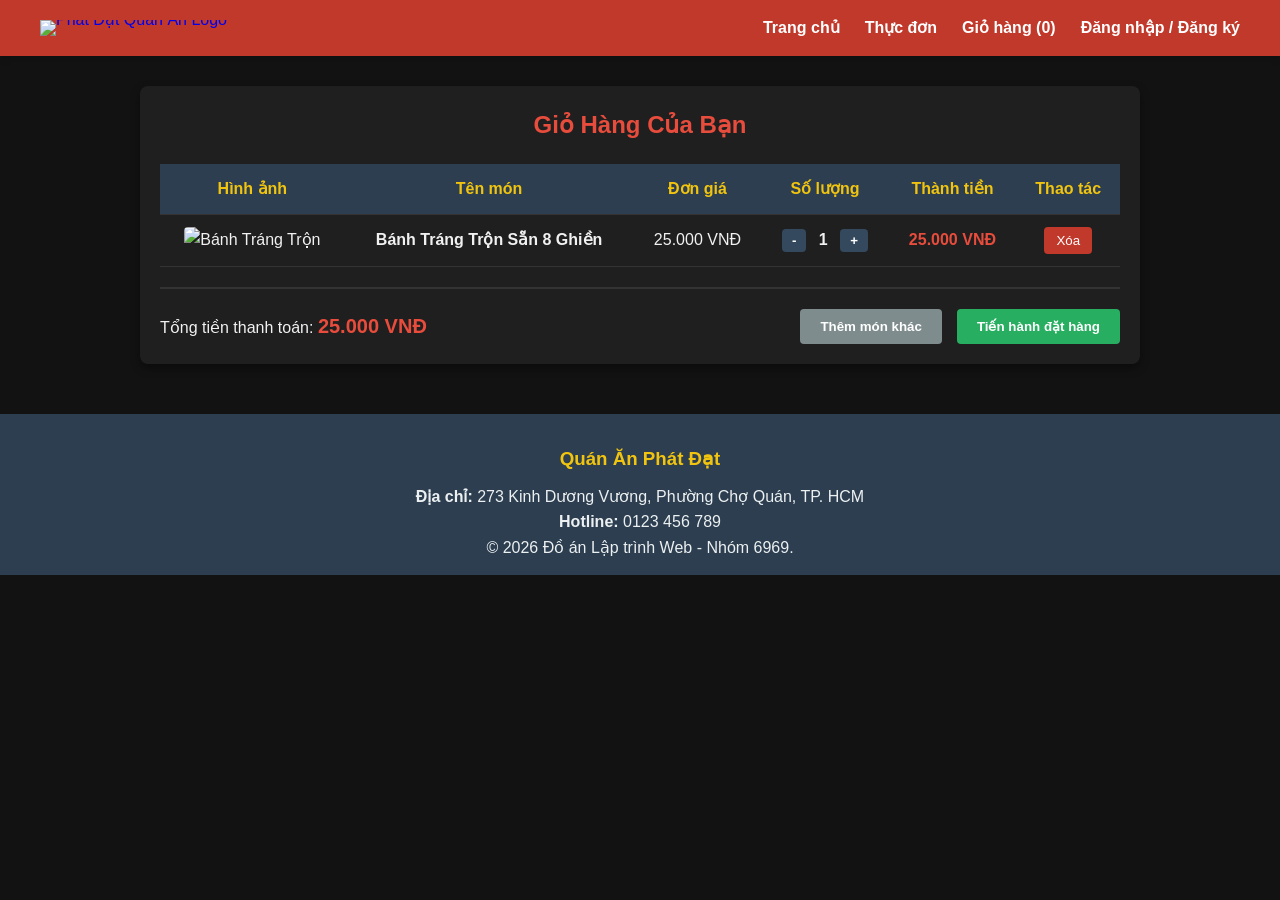
==== Bán hàng/cart.html @ 2e464cb9 "Create cart.html" ====
<!DOCTYPE html>
<html lang="vi">
<head>
    <meta charset="UTF-8">
    <meta name="viewport" content="width=device-width, initial-scale=1.0">
    <title>Phát Đạt - Giỏ Hàng Của Bạn</title>
    <link rel="stylesheet" href="style.css">
    <style>
        .logo { display: flex; align-items: center; }
        .logo-link { display: inline-block; line-height: 0; text-decoration: none; }
        .logo-img { height: 48px; width: auto; object-fit: contain; transition: transform 0.2s ease; }
        .logo-img:hover { transform: scale(1.03); }

        .cart-container {
            max-width: 1000px;
            margin: 30px auto;
            padding: 20px;
            background-color: #1f1f1f;
            border-radius: 8px;
            box-shadow: 0 4px 10px rgba(0,0,0,0.4);
        }

        .cart-table {
            width: 100%;
            border-collapse: collapse;
            margin-bottom: 20px;
        }

        .cart-table th, .cart-table td {
            padding: 12px;
            text-align: center;
            border-bottom: 1px solid #333;
        }

        .cart-table th {
            background-color: #2c3e50;
            color: #f1c40f;
        }

        .cart-item-img {
            width: 60px;
            height: 60px;
            object-fit: cover;
            border-radius: 4px;
        }

        .qty-btn-static {
            background-color: #34495e;
            color: white;
            border: none;
            padding: 4px 10px;
            border-radius: 4px;
            font-weight: bold;
            cursor: pointer;
        }

        .btn-delete-static {
            background-color: #c0392b;
            color: white;
            border: none;
            padding: 6px 12px;
            border-radius: 4px;
            cursor: pointer;
        }

        .cart-summary {
            display: flex;
            justify-content: space-between;
            align-items: center;
            margin-top: 20px;
            padding-top: 20px;
            border-top: 2px solid #333;
        }

        .total-price {
            font-size: 20px;
            color: #e74c3c;
            font-weight: bold;
        }

        .cart-actions {
            display: flex;
            gap: 15px;
        }

        .btn-checkout {
            background-color: #27ae60;
            color: white;
            padding: 10px 20px;
            border: none;
            border-radius: 4px;
            font-weight: bold;
            cursor: pointer;
        }

        .btn-continue {
            background-color: #7f8c8d;
            color: white;
            padding: 10px 20px;
            border-radius: 4px;
            font-weight: bold;
            border: none;
            cursor: pointer;
        }

        /* Khung thông báo Toast tĩnh */
        #toast-notification {
            position: fixed;
            bottom: 40px;
            left: 50%;
            transform: translateX(-50%);
            background-color: #1a252f;
            color: #fff;
            padding: 14px 28px;
            border-radius: 8px;
            box-shadow: 0 6px 16px rgba(0, 0, 0, 0.4);
            font-size: 15px;
            font-weight: 500;
            z-index: 9999;
            opacity: 0;
            visibility: hidden;
            transition: opacity 0.3s ease, visibility 0.3s ease, transform 0.3s ease;
        }

        #toast-notification.show {
            opacity: 1;
            visibility: visible;
            transform: translateX(-50%) translateY(0);
        }
    </style>
</head>
<body>
    <!-- HEADER -->
    <header>
        <div class="logo">
            <a href="index.html" class="logo-link">
                <img src="img/logo.png" alt="Phát Đạt Quán Ăn Logo" class="logo-img">
            </a>
        </div>
        <nav>
            <ul>
                <li><a href="index.html">Trang chủ</a></li>
                <li><a href="index.html#menu">Thực đơn</a></li>
                <li><a href="cart.html">Giỏ hàng (<span id="cart-count">0</span>)</a></li>
                <li id="auth-menu"><a href="login.html" id="login-btn">Đăng nhập / Đăng ký</a></li>
            </ul>
        </nav>
    </header>

    <!-- MAIN CONTENT -->
    <main class="cart-container">
        <h2 style="color: #e74c3c; margin-bottom: 20px; text-align: center;">Giỏ Hàng Của Bạn</h2>

        <div id="cart-content">
            <table class="cart-table">
                <thead>
                    <tr>
                        <th>Hình ảnh</th>
                        <th>Tên món</th>
                        <th>Đơn giá</th>
                        <th>Số lượng</th>
                        <th>Thành tiền</th>
                        <th>Thao tác</th>
                    </tr>
                </thead>
                <tbody>
                    <tr>
                        <td><img src="img/1.jpg" alt="Bánh Tráng Trộn" class="cart-item-img"></td>
                        <td style="font-weight: bold;">Bánh Tráng Trộn Sẵn 8 Ghiền</td>
                        <td>25.000 VNĐ</td>
                        <td>
                            <button class="qty-btn-static">-</button>
                            <span style="margin: 0 8px; font-weight: bold;">1</span>
                            <button class="qty-btn-static">+</button>
                        </td>
                        <td style="color: #e74c3c; font-weight: bold;">25.000 VNĐ</td>
                        <td><button class="btn-delete-static" id="btn-delete">Xóa</button></td>
                    </tr>
                </tbody>
            </table>

            <div class="cart-summary">
                <div>
                    <span>Tổng tiền thanh toán: </span>
                    <span class="total-price">25.000 VNĐ</span>
                </div>
                <div class="cart-actions">
                    <button id="btn-add-more" class="btn-continue">Thêm món khác</button>
                    <button id="btn-checkout" class="btn-checkout">Tiến hành đặt hàng</button>
                </div>
            </div>
        </div>
    </main>

    <!-- Hộp thông báo Toast tĩnh -->
    <div id="toast-notification">Thông báo</div>

    <!-- FOOTER -->
    <footer>
        <div class="footer-content">
            <h3>Quán Ăn Phát Đạt</h3>
            <p><strong>Địa chỉ:</strong> 273 Kinh Dương Vương, Phường Chợ Quán, TP. HCM</p>
            <p><strong>Hotline:</strong> 0123 456 789</p>
        </div>
        <div class="footer-bottom">
            <p>&copy; 2026 Đồ án Lập trình Web - Nhóm 6969.</p>
        </div>
    </footer>

    <!-- Script tĩnh đồng bộ Toast tại chỗ, không chuyển trang -->
    <script>
        document.addEventListener("DOMContentLoaded", function () {
            const btnCheckout = document.getElementById('btn-checkout');
            const btnAddMore = document.getElementById('btn-add-more');
            const btnDelete = document.getElementById('btn-delete');
            const toast = document.getElementById('toast-notification');

            function showToast(message) {
                if (!toast) return;
                toast.textContent = message;
                toast.classList.add('show');
                setTimeout(() => {
                    toast.classList.remove('show');
                }, 2000);
            }

            // Nút Tiến hành đặt hàng: hiện "Đã đặt hàng" tại chỗ
            if (btnCheckout) {
                btnCheckout.addEventListener('click', function (e) {
                    e.preventDefault();
                    showToast("Đã đặt hàng");
                });
            }

            // Nút Thêm món khác: hiện "Đã thêm món" tại chỗ, đứng yên không dịch chuyển
            if (btnAddMore) {
                btnAddMore.addEventListener('click', function (e) {
                    e.preventDefault();
                    showToast("Đã thêm món");
                });
            }

            // Nút Xóa sản phẩm: hiện "Đã xóa món hàng" tại chỗ
            if (btnDelete) {
                btnDelete.addEventListener('click', function (e) {
                    e.preventDefault();
                    showToast("Đã xóa món hàng");
                });
            }
        });
    </script>
</body>
</html>
---- Bán hàng/style.css ----
/* Thiết lập chung */
* {
    margin: 0;
    padding: 0;
    box-sizing: border-box;
}

body {
    background-color: #121212;
    font-family: 'Segoe UI', Tahoma, Geneva, Verdana, sans-serif;
    color: #f1f1f1;
    line-height: 1.6;
}

/* Header */
header {
    background-color: #C0392B;
    color: #fff;
    display: flex;
    justify-content: space-between;
    align-items: center;
    padding: 15px 40px;
    box-shadow: 0 4px 6px rgba(0,0,0,0.1);
    position: sticky;
    top: 0;
    z-index: 1000;
}

header h1 {
    font-size: 28px;
    letter-spacing: 1px;
    text-transform: uppercase;
}

nav ul {
    list-style: none;
    display: flex;
    gap: 25px;
}

nav a {
    color: #fff;
    text-decoration: none;
    font-weight: 600;
    transition: color 0.3s ease;
}

nav a:hover {
    color: #F1C40F;
}

/* Banner */
.banner {
    text-align: center;
    padding: 60px 20px;
    background-color: #E74C3C;
    color: white;
    margin-bottom: 30px;
}

/* Tìm kiếm & Lọc */
.search-filter-section {
    max-width: 1000px;
    margin: 0 auto 30px auto;
    display: flex;
    flex-wrap: wrap;
    gap: 10px;
    justify-content: center;
    background-color: #1f1f1f;
    padding: 20px;
    border-radius: 8px;
    box-shadow: 0 2px 8px rgba(0,0,0,0.35);
}

.search-filter-section input, 
.search-filter-section select {
    padding: 10px;
    border: 1px solid #444;
    background-color: #2b2b2b;
    color: #f1f1f1;
    border-radius: 4px;
    outline: none;
}

.search-filter-section button {
    padding: 10px 20px;
    background-color: #27AE60;
    color: white;
    border: none;
    border-radius: 4px;
    cursor: pointer;
    font-weight: bold;
}

.search-filter-section button:hover {
    background-color: #219150;
}

/* Danh sách sản phẩm (Lưới kề nhau) */
.menu-section {
    max-width: 1200px;
    margin: 0 auto;
    padding: 0 20px;
}

.section-title {
    text-align: center;
    font-size: 24px;
    margin-bottom: 25px;
    color: #C0392B;
}

input::placeholder {
    color: #aaa;
}

.product-grid {
    display: grid;
    grid-template-columns: repeat(auto-fill, minmax(200px, 1fr));
    gap: 15px;
}

/* Từng thẻ sản phẩm */
.product-card {
    background-color: #1e1e1e;
    border: 1px solid #2d2d2d;
    border-radius: 6px;
    overflow: hidden;
    display: flex;
    flex-direction: column;
    transition: transform 0.2s, border-color 0.2s;
}

.product-card:hover {
    transform: translateY(-4px);
    border-color: #E74C3C;
}

.product-img {
    width: 100%;
    height: 140px;
    object-fit: cover;
    background-color: #2a2a2a;
}

.product-info {
    padding: 10px;
    display: flex;
    flex-direction: column;
    gap: 6px;
    flex-grow: 1;
    justify-content: space-between;
}

.product-name {
    font-size: 13.5px;
    color: #ffffff;
    font-weight: bold;
    line-height: 1.3;
    display: -webkit-box;
    -webkit-line-clamp: 2;
    -webkit-box-orient: vertical;
    overflow: hidden;
}

.product-price {
    font-size: 13.5px;
    color: #E74C3C;
    font-weight: bold;
}

.btn-add-cart {
    background-color: #27AE60;
    color: #ffffff;
    border: none;
    padding: 6px 10px;
    border-radius: 4px;
    font-size: 12px;
    font-weight: bold;
    cursor: pointer;
    transition: background-color 0.2s;
    width: 100%;
}

.btn-add-cart:hover {
    background-color: #219150;
}

/* Footer */
footer {
    background-color: #2C3E50;
    color: #ECF0F1;
    text-align: center;
    padding: 30px 20px 15px 20px;
    margin-top: 50px;
}

footer h3 {
    color: #F1C40F;
    margin-bottom: 10px;
}

/* Khung thông báo tĩnh (Toast Notification) khi bấm tìm kiếm */
#toast-notification {
    position: fixed;
    bottom: 40px;
    left: 50%;
    transform: translateX(-50%);
    background-color: #1a252f;
    color: #fff;
    padding: 14px 28px;
    border-radius: 8px;
    box-shadow: 0 6px 16px rgba(0, 0, 0, 0.4);
    font-size: 15px;
    font-weight: 500;
    z-index: 9999;
    opacity: 0;
    visibility: hidden;
    transition: opacity 0.3s ease, visibility 0.3s ease, transform 0.3s ease;
}

#toast-notification.show {
    opacity: 1;
    visibility: visible;
    transform: translateX(-50%) translateY(0);
}
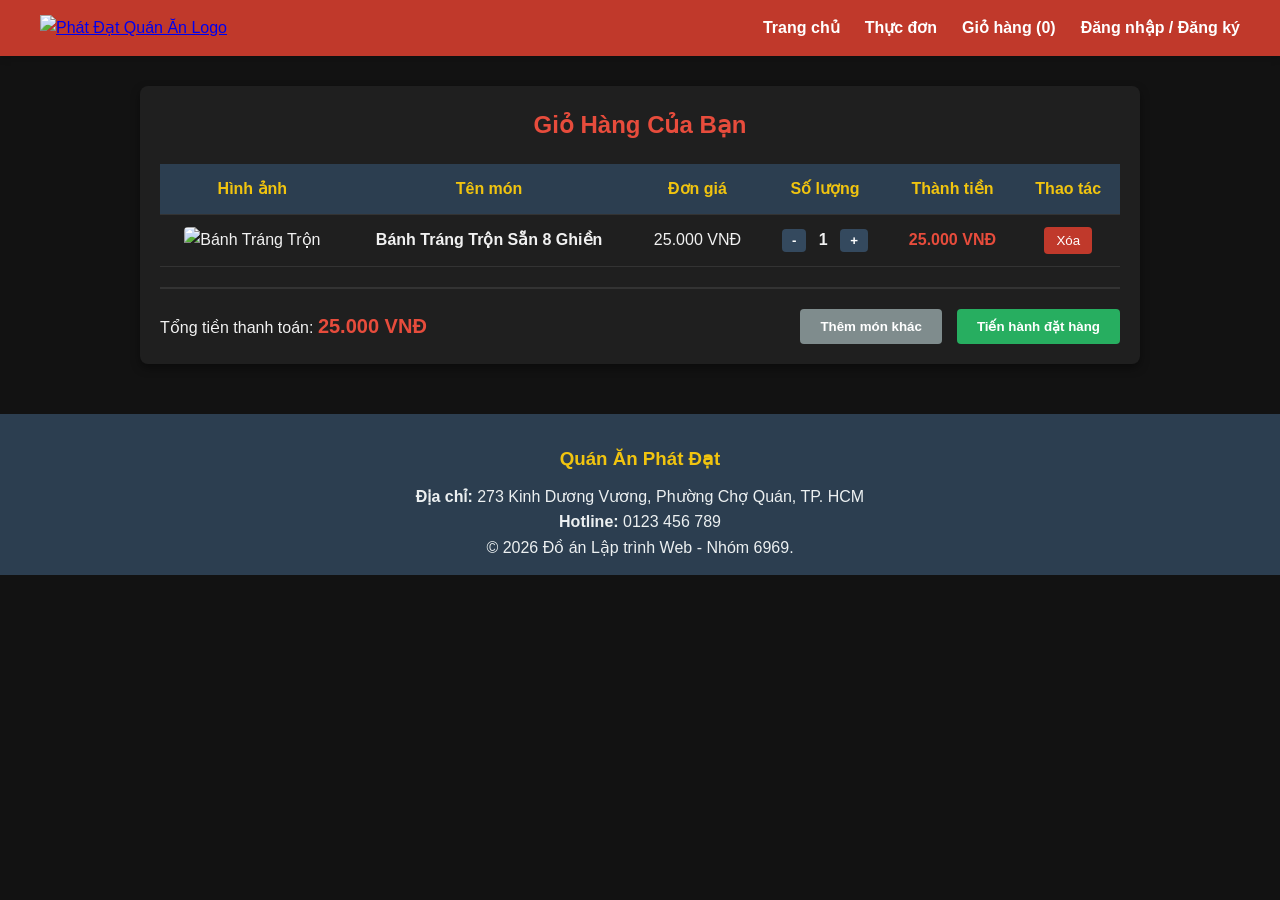
==== commit 85a0a4d4: "Update cart.html" ====
--- a/Bán hàng/cart.html
+++ b/Bán hàng/cart.html
@@ -6,11 +6,6 @@
     <title>Phát Đạt - Giỏ Hàng Của Bạn</title>
     <link rel="stylesheet" href="style.css">
     <style>
-        .logo { display: flex; align-items: center; }
-        .logo-link { display: inline-block; line-height: 0; text-decoration: none; }
-        .logo-img { height: 48px; width: auto; object-fit: contain; transition: transform 0.2s ease; }
-        .logo-img:hover { transform: scale(1.03); }
-
         .cart-container {
             max-width: 1000px;
             margin: 30px auto;
@@ -102,31 +97,6 @@
             border: none;
             cursor: pointer;
         }
-
-        /* Khung thông báo Toast tĩnh */
-        #toast-notification {
-            position: fixed;
-            bottom: 40px;
-            left: 50%;
-            transform: translateX(-50%);
-            background-color: #1a252f;
-            color: #fff;
-            padding: 14px 28px;
-            border-radius: 8px;
-            box-shadow: 0 6px 16px rgba(0, 0, 0, 0.4);
-            font-size: 15px;
-            font-weight: 500;
-            z-index: 9999;
-            opacity: 0;
-            visibility: hidden;
-            transition: opacity 0.3s ease, visibility 0.3s ease, transform 0.3s ease;
-        }
-
-        #toast-notification.show {
-            opacity: 1;
-            visibility: visible;
-            transform: translateX(-50%) translateY(0);
-        }
     </style>
 </head>
 <body>
@@ -192,10 +162,8 @@
         </div>
     </main>
 
-    <!-- Hộp thông báo Toast tĩnh -->
     <div id="toast-notification">Thông báo</div>
 
-    <!-- FOOTER -->
     <footer>
         <div class="footer-content">
             <h3>Quán Ăn Phát Đạt</h3>
@@ -207,47 +175,6 @@
         </div>
     </footer>
 
-    <!-- Script tĩnh đồng bộ Toast tại chỗ, không chuyển trang -->
-    <script>
-        document.addEventListener("DOMContentLoaded", function () {
-            const btnCheckout = document.getElementById('btn-checkout');
-            const btnAddMore = document.getElementById('btn-add-more');
-            const btnDelete = document.getElementById('btn-delete');
-            const toast = document.getElementById('toast-notification');
-
-            function showToast(message) {
-                if (!toast) return;
-                toast.textContent = message;
-                toast.classList.add('show');
-                setTimeout(() => {
-                    toast.classList.remove('show');
-                }, 2000);
-            }
-
-            // Nút Tiến hành đặt hàng: hiện "Đã đặt hàng" tại chỗ
-            if (btnCheckout) {
-                btnCheckout.addEventListener('click', function (e) {
-                    e.preventDefault();
-                    showToast("Đã đặt hàng");
-                });
-            }
-
-            // Nút Thêm món khác: hiện "Đã thêm món" tại chỗ, đứng yên không dịch chuyển
-            if (btnAddMore) {
-                btnAddMore.addEventListener('click', function (e) {
-                    e.preventDefault();
-                    showToast("Đã thêm món");
-                });
-            }
-
-            // Nút Xóa sản phẩm: hiện "Đã xóa món hàng" tại chỗ
-            if (btnDelete) {
-                btnDelete.addEventListener('click', function (e) {
-                    e.preventDefault();
-                    showToast("Đã xóa món hàng");
-                });
-            }
-        });
-    </script>
+    <script src="cart.js"></script>
 </body>
 </html>
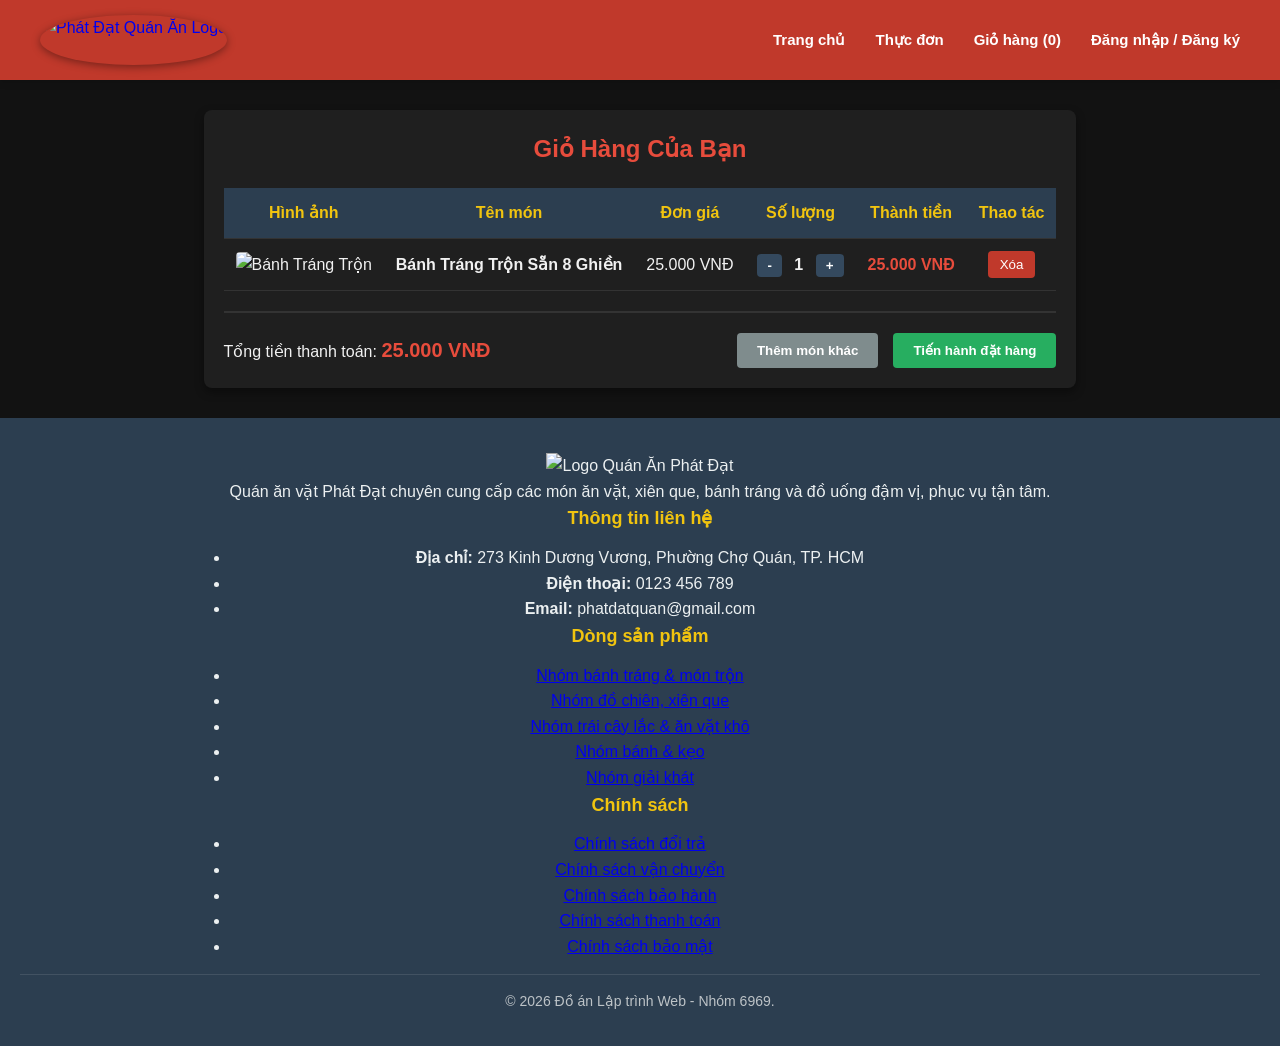
==== commit 86d573ea: "Update cart.html" ====
--- a/Bán hàng/cart.html
+++ b/Bán hàng/cart.html
@@ -162,14 +162,52 @@
         </div>
     </main>
 
+    <!-- Hộp thông báo Toast tĩnh -->
     <div id="toast-notification">Thông báo</div>
 
+    <!-- FOOTER 4 CỘT CHUẨN MẪU -->
     <footer>
-        <div class="footer-content">
-            <h3>Quán Ăn Phát Đạt</h3>
-            <p><strong>Địa chỉ:</strong> 273 Kinh Dương Vương, Phường Chợ Quán, TP. HCM</p>
-            <p><strong>Hotline:</strong> 0123 456 789</p>
-        </div>
+        <div class="footer-container">
+            <div class="footer-col">
+                <div class="footer-logo-area">
+                    <img src="img/logo.png" alt="Logo" class="footer-logo-img">
+                    <span class="footer-title">Quán Ăn Phát Đạt</span>
+                </div>
+                <p class="footer-desc">Quán ăn vặt Phát Đạt chuyên cung cấp các món ăn vặt, xiên que, bánh tráng và đồ uống đậm vị, phục vụ tận tâm.</p>
+            </div>
+
+            <div class="footer-col">
+                <h3>Thông tin liên hệ</h3>
+                <ul class="footer-links">
+                    <li><strong>Địa chỉ:</strong> 273 Kinh Dương Vương, Phường Chợ Quán, TP. HCM</li>
+                    <li><strong>Điện thoại:</strong> 0123 456 789</li>
+                    <li><strong>Email:</strong> phatdatquan@gmail.com</li>
+                </ul>
+            </div>
+
+            <div class="footer-col">
+                <h3>Dòng sản phẩm</h3>
+                <ul class="footer-links">
+                    <li><a href="index.html#menu">Nhóm bánh tráng & món trộn</a></li>
+                    <li><a href="index.html#menu">Nhóm đồ chiên, xiên que</a></li>
+                    <li><a href="index.html#menu">Nhóm trái cây lắc & ăn vặt khô</a></li>
+                    <li><a href="index.html#menu">Nhóm bánh & kẹo</a></li>
+                    <li><a href="index.html#menu">Nhóm giải khát</a></li>
+                </ul>
+            </div>
+
+            <div class="footer-col">
+                <h3>Chính sách</h3>
+                <ul class="footer-links">
+                    <li><a href="#" class="policy-link">Chính sách đổi trả</a></li>
+                    <li><a href="#" class="policy-link">Chính sách vận chuyển</a></li>
+                    <li><a href="#" class="policy-link">Chính sách bảo hành</a></li>
+                    <li><a href="#" class="policy-link">Chính sách thanh toán</a></li>
+                    <li><a href="#" class="policy-link">Chính sách bảo mật</a></li>
+                </ul>
+            </div>
+        </div>
+
         <div class="footer-bottom">
             <p>&copy; 2026 Đồ án Lập trình Web - Nhóm 6969.</p>
         </div>
--- a/Bán hàng/style.css
+++ b/Bán hàng/style.css
@@ -10,38 +10,74 @@
     font-family: 'Segoe UI', Tahoma, Geneva, Verdana, sans-serif;
     color: #f1f1f1;
     line-height: 1.6;
-}
-
-/* Header */
+    overflow-y: scroll;
+    display: flex;
+    flex-direction: column;
+    min-height: 100vh;
+}
+
+/* HEADER CHUẨN ĐỒNG BỘ 100% CHO MỌI TRANG */
 header {
     background-color: #C0392B;
     color: #fff;
     display: flex;
     justify-content: space-between;
     align-items: center;
-    padding: 15px 40px;
+    height: 80px;
+    padding: 0 40px;
     box-shadow: 0 4px 6px rgba(0,0,0,0.1);
     position: sticky;
     top: 0;
     z-index: 1000;
-}
-
-header h1 {
-    font-size: 28px;
-    letter-spacing: 1px;
-    text-transform: uppercase;
+    width: 100%;
+}
+
+.logo {
+    display: flex;
+    align-items: center;
+    height: 100%;
+}
+
+.logo-link {
+    display: flex;
+    align-items: center;
+    text-decoration: none;
+    height: 100%;
+}
+
+.logo-img {
+    height: 50px;
+    width: auto;
+    object-fit: contain;
+    border-radius: 50%;
+    box-shadow: 0 2px 8px rgba(0, 0, 0, 0.4);
+    transition: transform 0.2s ease;
+}
+
+.logo-img:hover {
+    transform: scale(1.05);
+}
+
+nav {
+    display: flex;
+    align-items: center;
+    height: 100%;
 }
 
 nav ul {
     list-style: none;
     display: flex;
-    gap: 25px;
+    gap: 30px;
+    align-items: center;
+    margin: 0;
+    padding: 0;
 }
 
 nav a {
     color: #fff;
     text-decoration: none;
     font-weight: 600;
+    font-size: 15px;
     transition: color 0.3s ease;
 }
 
@@ -96,11 +132,12 @@
     background-color: #219150;
 }
 
-/* Danh sách sản phẩm (Lưới kề nhau) */
 .menu-section {
+    flex: 1;
     max-width: 1200px;
+    width: 100%;
     margin: 0 auto;
-    padding: 0 20px;
+    padding: 20px;
 }
 
 .section-title {
@@ -120,7 +157,6 @@
     gap: 15px;
 }
 
-/* Từng thẻ sản phẩm */
 .product-card {
     background-color: #1e1e1e;
     border: 1px solid #2d2d2d;
@@ -186,21 +222,48 @@
     background-color: #219150;
 }
 
-/* Footer */
+/* Footer chuẩn */
 footer {
     background-color: #2C3E50;
     color: #ECF0F1;
     text-align: center;
-    padding: 30px 20px 15px 20px;
-    margin-top: 50px;
+    padding: 35px 20px 25px 20px;
+    margin-top: auto;
+    width: 100%;
+    display: flex;
+    flex-direction: column;
+    align-items: center;
+    justify-content: center;
+}
+
+.footer-content {
+    max-width: 800px;
+    margin: 0 auto;
+    text-align: center;
 }
 
 footer h3 {
     color: #F1C40F;
-    margin-bottom: 10px;
-}
-
-/* Khung thông báo tĩnh (Toast Notification) khi bấm tìm kiếm */
+    margin-bottom: 12px;
+    font-size: 18px;
+}
+
+.footer-content p, 
+.footer-bottom p {
+    margin-bottom: 8px;
+    font-size: 14px;
+    color: #BDC3C7;
+    text-align: center;
+}
+
+.footer-bottom {
+    margin-top: 15px;
+    border-top: 1px solid rgba(255, 255, 255, 0.1);
+    width: 100%;
+    padding-top: 15px;
+}
+
+/* Toast Notification */
 #toast-notification {
     position: fixed;
     bottom: 40px;
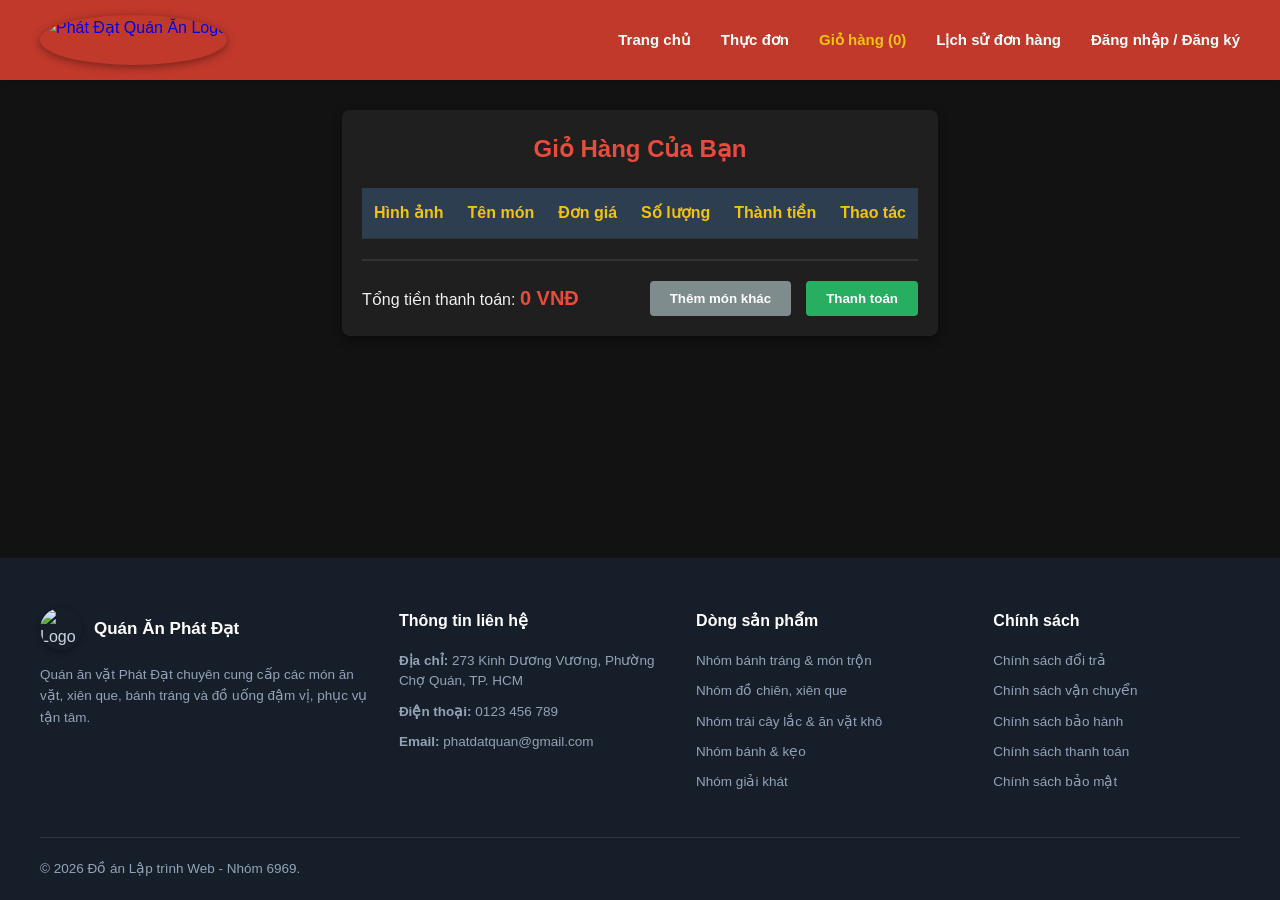
==== commit 99554476: "Update cart.html" ====
--- a/Bán hàng/cart.html
+++ b/Bán hàng/cart.html
@@ -110,8 +110,9 @@
         <nav>
             <ul>
                 <li><a href="index.html">Trang chủ</a></li>
-                <li><a href="index.html#menu">Thực đơn</a></li>
-                <li><a href="cart.html">Giỏ hàng (<span id="cart-count">0</span>)</a></li>
+                <li><a href="menu.html">Thực đơn</a></li>
+                <li><a href="cart.html" style="color: #F1C40F; font-weight: bold;">Giỏ hàng (<span id="cart-count">3</span>)</a></li>
+                <li><a href="orders.html">Lịch sử đơn hàng</a></li>
                 <li id="auth-menu"><a href="login.html" id="login-btn">Đăng nhập / Đăng ký</a></li>
             </ul>
         </nav>
@@ -134,29 +135,18 @@
                     </tr>
                 </thead>
                 <tbody>
-                    <tr>
-                        <td><img src="img/1.jpg" alt="Bánh Tráng Trộn" class="cart-item-img"></td>
-                        <td style="font-weight: bold;">Bánh Tráng Trộn Sẵn 8 Ghiền</td>
-                        <td>25.000 VNĐ</td>
-                        <td>
-                            <button class="qty-btn-static">-</button>
-                            <span style="margin: 0 8px; font-weight: bold;">1</span>
-                            <button class="qty-btn-static">+</button>
-                        </td>
-                        <td style="color: #e74c3c; font-weight: bold;">25.000 VNĐ</td>
-                        <td><button class="btn-delete-static" id="btn-delete">Xóa</button></td>
-                    </tr>
+                    <!-- Render tự động từ cart.js -->
                 </tbody>
             </table>
 
             <div class="cart-summary">
                 <div>
                     <span>Tổng tiền thanh toán: </span>
-                    <span class="total-price">25.000 VNĐ</span>
+                    <span class="total-price">0 VNĐ</span>
                 </div>
                 <div class="cart-actions">
                     <button id="btn-add-more" class="btn-continue">Thêm món khác</button>
-                    <button id="btn-checkout" class="btn-checkout">Tiến hành đặt hàng</button>
+                    <button id="btn-checkout" class="btn-checkout">Thanh toán</button>
                 </div>
             </div>
         </div>
@@ -165,7 +155,7 @@
     <!-- Hộp thông báo Toast tĩnh -->
     <div id="toast-notification">Thông báo</div>
 
-    <!-- FOOTER 4 CỘT CHUẨN MẪU -->
+    <!-- FOOTER -->
     <footer>
         <div class="footer-container">
             <div class="footer-col">
@@ -188,11 +178,11 @@
             <div class="footer-col">
                 <h3>Dòng sản phẩm</h3>
                 <ul class="footer-links">
-                    <li><a href="index.html#menu">Nhóm bánh tráng & món trộn</a></li>
-                    <li><a href="index.html#menu">Nhóm đồ chiên, xiên que</a></li>
-                    <li><a href="index.html#menu">Nhóm trái cây lắc & ăn vặt khô</a></li>
-                    <li><a href="index.html#menu">Nhóm bánh & kẹo</a></li>
-                    <li><a href="index.html#menu">Nhóm giải khát</a></li>
+                    <li><a href="menu.html">Nhóm bánh tráng & món trộn</a></li>
+                    <li><a href="menu.html">Nhóm đồ chiên, xiên que</a></li>
+                    <li><a href="menu.html">Nhóm trái cây lắc & ăn vặt khô</a></li>
+                    <li><a href="menu.html">Nhóm bánh & kẹo</a></li>
+                    <li><a href="menu.html">Nhóm giải khát</a></li>
                 </ul>
             </div>
 
@@ -214,5 +204,16 @@
     </footer>
 
     <script src="cart.js"></script>
+<script>
+    document.addEventListener("DOMContentLoaded", function () {
+        // Lấy tổng số lượng sản phẩm từ localStorage (nếu không có thì mặc định là 0 hoặc 3 tùy ý bạn)
+        let count = localStorage.getItem('cart_count') || '0';
+        
+        // Cập nhật vào tất cả các thẻ có id="cart-count" trên header
+        document.querySelectorAll('#cart-count').forEach(el => {
+            el.textContent = count;
+        });
+    });
+</script>
 </body>
 </html>
--- a/Bán hàng/style.css
+++ b/Bán hàng/style.css
@@ -16,7 +16,7 @@
     min-height: 100vh;
 }
 
-/* HEADER CHUẨN ĐỒNG BỘ 100% CHO MỌI TRANG */
+/* HEADER CHUẨN ĐỒNG BỘ TUYỆT ĐỐI CHO MỌI TRANG */
 header {
     background-color: #C0392B;
     color: #fff;
@@ -85,19 +85,137 @@
     color: #F1C40F;
 }
 
-/* Banner */
-.banner {
-    text-align: center;
-    padding: 60px 20px;
-    background-color: #E74C3C;
-    color: white;
-    margin-bottom: 30px;
-}
-
-/* Tìm kiếm & Lọc */
+/* HERO BANNER (Trang chủ) */
+.hero-banner {
+    width: 100%;
+    max-width: 1200px;
+    margin: 40px auto;
+    padding: 40px;
+    background-color: #1a222d;
+    border-radius: 12px;
+    display: flex;
+    justify-content: space-between;
+    align-items: center;
+    gap: 40px;
+    box-sizing: border-box;
+}
+
+.hero-content {
+    flex: 1;
+    display: flex;
+    flex-direction: column;
+    gap: 15px;
+    text-align: left;
+}
+
+.hero-content h2 {
+    font-size: 26px;
+    color: #ffffff;
+    line-height: 1.3;
+    font-weight: bold;
+}
+
+.hero-content p {
+    font-size: 14px;
+    color: #94a3b8;
+    line-height: 1.5;
+    margin: 0;
+}
+
+.hero-btn {
+    display: inline-block;
+    width: fit-content;
+    background-color: #e74c3c;
+    color: #ffffff;
+    padding: 10px 22px;
+    border-radius: 6px;
+    text-decoration: none;
+    font-weight: bold;
+    font-size: 14px;
+    transition: background-color 0.2s, transform 0.2s;
+    margin-top: 5px;
+}
+
+.hero-btn:hover {
+    background-color: #c0392b;
+    transform: translateY(-2px);
+}
+
+.hero-image-box {
+    flex-shrink: 0;
+    display: flex;
+    justify-content: center;
+    align-items: center;
+}
+
+/* ĐIỀU CHỈNH CHO HUY HIỆU TRÒN (0.1.png) */
+.hero-img-arch {
+    width: 230px;
+    height: 230px;
+    object-fit: contain;
+    background: transparent;
+    border: none;
+    box-shadow: 0 8px 24px rgba(0, 0, 0, 0.4);
+    border-radius: 50%;
+    transition: transform 0.3s ease;
+}
+
+.hero-img-arch:hover {
+    transform: scale(1.03);
+}
+
+/* KHỐI DANH MỤC DẠNG THẺ NÚT BẤM (CHIPS) */
+.category-chips-section {
+    max-width: 1200px;
+    margin: 30px auto 10px auto;
+    padding: 0 20px;
+    width: 100%;
+}
+
+.section-heading {
+    font-size: 20px;
+    color: #ffffff;
+    margin-bottom: 15px;
+    font-weight: bold;
+}
+
+.category-chips-grid {
+    display: flex;
+    flex-wrap: wrap;
+    gap: 12px;
+}
+
+.chip-item {
+    background-color: #1f1f1f;
+    border: 1px solid #333;
+    color: #f1f1f1;
+    padding: 12px 20px;
+    border-radius: 8px;
+    text-decoration: none;
+    font-size: 14px;
+    font-weight: 500;
+    transition: all 0.2s ease;
+    box-shadow: 0 2px 5px rgba(0,0,0,0.2);
+}
+
+.chip-item:hover {
+    background-color: #C0392B;
+    border-color: #C0392B;
+    color: #ffffff;
+    transform: translateY(-2px);
+}
+
+/* KHUNG TÌM KIẾM & BỘ LỌC NGUYÊN BẢN (CÓ NỀN TỐI BO GÓC) */
+.search-wrapper {
+    max-width: 1200px;
+    margin: 30px auto 10px auto;
+    padding: 0 20px;
+    width: 100%;
+}
+
 .search-filter-section {
     max-width: 1000px;
-    margin: 0 auto 30px auto;
+    margin: 0 auto;
     display: flex;
     flex-wrap: wrap;
     gap: 10px;
@@ -106,6 +224,8 @@
     padding: 20px;
     border-radius: 8px;
     box-shadow: 0 2px 8px rgba(0,0,0,0.35);
+    box-sizing: border-box;
+    width: 100%;
 }
 
 .search-filter-section input, 
@@ -116,6 +236,8 @@
     color: #f1f1f1;
     border-radius: 4px;
     outline: none;
+    flex: 1;
+    min-width: 140px;
 }
 
 .search-filter-section button {
@@ -132,64 +254,133 @@
     background-color: #219150;
 }
 
+input::placeholder {
+    color: #aaa;
+}
+
+/* KHU VỰC MENU & LƯỚI SẢN PHẨM */
 .menu-section {
     flex: 1;
     max-width: 1200px;
     width: 100%;
     margin: 0 auto;
-    padding: 20px;
-}
-
-.section-title {
-    text-align: center;
-    font-size: 24px;
-    margin-bottom: 25px;
-    color: #C0392B;
-}
-
-input::placeholder {
-    color: #aaa;
+    padding: 20px 20px 40px 20px;
+}
+
+.menu-header-row {
+    display: flex;
+    justify-content: space-between;
+    align-items: center;
+    margin-bottom: 20px;
+}
+
+.section-title-left {
+    font-size: 20px;
+    color: #ffffff;
+    font-weight: bold;
+}
+
+.view-all-link {
+    color: #3498db;
+    text-decoration: none;
+    font-size: 14px;
+    font-weight: 500;
+    transition: color 0.2s;
+}
+
+.view-all-link:hover {
+    color: #f1c40f;
+    text-decoration: underline;
 }
 
 .product-grid {
     display: grid;
-    grid-template-columns: repeat(auto-fill, minmax(200px, 1fr));
-    gap: 15px;
-}
-
+    grid-template-columns: repeat(auto-fill, minmax(220px, 1fr));
+    gap: 20px;
+}
+
+/* Tinh chỉnh lại card sản phẩm và nút "Thêm vào giỏ" cho gọn gàng, đẹp mắt */
 .product-card {
-    background-color: #1e1e1e;
+    background-color: #1a1a1a;
     border: 1px solid #2d2d2d;
-    border-radius: 6px;
-    overflow: hidden;
+    border-radius: 8px;
+    padding: 15px;
     display: flex;
     flex-direction: column;
-    transition: transform 0.2s, border-color 0.2s;
+    justify-content: space-between;
+    box-shadow: 0 4px 10px rgba(0, 0, 0, 0.3);
+    transition: transform 0.2s ease, box-shadow 0.2s ease;
 }
 
 .product-card:hover {
     transform: translateY(-4px);
-    border-color: #E74C3C;
-}
-
+    box-shadow: 0 6px 16px rgba(0, 0, 0, 0.5);
+}
+
+.product-card .product-img {
+    width: 100%;
+    height: 160px;
+    object-fit: cover;
+    border-radius: 6px;
+    margin-bottom: 12px;
+}
+
+.product-card h3 {
+    font-size: 15px;
+    color: #ffffff;
+    margin-bottom: 8px;
+    font-weight: 600;
+    line-height: 1.4;
+}
+
+.product-card .price {
+    font-size: 15px;
+    color: #e74c3c;
+    font-weight: bold;
+    margin-bottom: 12px;
+}
+
+/* Nút thêm vào giỏ nằm gọn trong khung, bo góc và có hiệu ứng hover */
+.product-card button, .add-to-cart-btn {
+    background-color: #27ae60 !important;
+    color: #ffffff !important;
+    border: none !important;
+    padding: 10px 12px !important;
+    border-radius: 6px !important;
+    font-weight: bold !important;
+    font-size: 14px !important;
+    cursor: pointer !important;
+    width: 100% !important;
+    display: block !important;
+    margin-top: auto !important;
+    transition: background-color 0.2s ease, transform 0.1s ease;
+}
+
+.product-card button:hover, .add-to-cart-btn:hover {
+    background-color: #219150 !important;
+}
+
+.product-card button:active, .add-to-cart-btn:active {
+    transform: scale(0.98);
+}
 .product-img {
     width: 100%;
-    height: 140px;
+    height: 150px;
     object-fit: cover;
     background-color: #2a2a2a;
 }
 
 .product-info {
-    padding: 10px;
+    padding: 12px;
     display: flex;
     flex-direction: column;
-    gap: 6px;
+    gap: 8px;
     flex-grow: 1;
     justify-content: space-between;
 }
 
 .product-name {
-    font-size: 13.5px;
+    font-size: 14px;
     color: #ffffff;
     font-weight: bold;
     line-height: 1.3;
@@ -200,7 +391,7 @@
 }
 
 .product-price {
-    font-size: 13.5px;
+    font-size: 14px;
     color: #E74C3C;
     font-weight: bold;
 }
@@ -209,9 +400,9 @@
     background-color: #27AE60;
     color: #ffffff;
     border: none;
-    padding: 6px 10px;
+    padding: 8px 10px;
     border-radius: 4px;
-    font-size: 12px;
+    font-size: 13px;
     font-weight: bold;
     cursor: pointer;
     transition: background-color 0.2s;
@@ -222,45 +413,89 @@
     background-color: #219150;
 }
 
-/* Footer chuẩn */
+/* FOOTER ĐA CỘT (4 CỘT) CHUẨN MẪU */
 footer {
-    background-color: #2C3E50;
-    color: #ECF0F1;
-    text-align: center;
-    padding: 35px 20px 25px 20px;
+    background-color: #161e29;
+    color: #cbd5e1;
+    padding: 50px 40px 20px 40px;
     margin-top: auto;
     width: 100%;
-    display: flex;
-    flex-direction: column;
-    align-items: center;
-    justify-content: center;
-}
-
-.footer-content {
-    max-width: 800px;
+}
+
+.footer-container {
+    max-width: 1200px;
     margin: 0 auto;
-    text-align: center;
-}
-
-footer h3 {
-    color: #F1C40F;
-    margin-bottom: 12px;
-    font-size: 18px;
-}
-
-.footer-content p, 
-.footer-bottom p {
-    margin-bottom: 8px;
-    font-size: 14px;
-    color: #BDC3C7;
-    text-align: center;
+    display: grid;
+    grid-template-columns: 1.6fr 1.3fr 1.3fr 1.2fr;
+    gap: 30px;
+    text-align: left;
+}
+
+.footer-col h3 {
+    font-size: 16px;
+    color: #ffffff;
+    margin-bottom: 18px;
+    font-weight: bold;
+}
+
+.footer-logo-area {
+    display: flex;
+    align-items: center;
+    gap: 12px;
+    margin-bottom: 14px;
+}
+
+.footer-logo-img {
+    height: 42px;
+    width: 42px;
+    object-fit: cover;
+    border-radius: 50%;
+    box-shadow: 0 2px 6px rgba(0,0,0,0.3);
+}
+
+.footer-title {
+    font-size: 17px;
+    color: #ffffff;
+    font-weight: bold;
+}
+
+.footer-desc {
+    font-size: 13.5px;
+    color: #94a3b8;
+    line-height: 1.6;
+}
+
+.footer-links {
+    list-style: none;
+    padding: 0;
+    margin: 0;
+}
+
+.footer-links li {
+    font-size: 13.5px;
+    color: #94a3b8;
+    margin-bottom: 10px;
+    line-height: 1.5;
+}
+
+.footer-links a {
+    color: #94a3b8;
+    text-decoration: none;
+    transition: color 0.2s ease;
+}
+
+.footer-links a:hover {
+    color: #ffffff;
 }
 
 .footer-bottom {
-    margin-top: 15px;
+    max-width: 1200px;
+    margin: 35px auto 0 auto;
     border-top: 1px solid rgba(255, 255, 255, 0.1);
-    width: 100%;
-    padding-top: 15px;
+    padding-top: 20px;
+    text-align: left;
+    font-size: 13.5px;
+    color: #94a3b8;
 }
 
 /* Toast Notification */
@@ -287,3 +522,93 @@
     visibility: visible;
     transform: translateX(-50%) translateY(0);
 }
+
+/* Responsive cho màn hình nhỏ */
+@media (max-width: 900px) {
+    .footer-container {
+        grid-template-columns: 1fr 1fr;
+        gap: 25px;
+    }
+    .hero-banner {
+        flex-direction: column;
+        text-align: center;
+        padding: 25px;
+    }
+    .hero-content {
+        text-align: center;
+    }
+    .hero-btn {
+        margin: 0 auto;
+    }
+    .hero-img-arch {
+        width: 180px;
+        height: 180px;
+    }
+}
+/* THANH PHÂN TRANG TĨNH (PAGINATION) */
+.pagination-container {
+    display: flex;
+    justify-content: center;
+    align-items: center;
+    margin: 40px 0 20px 0;
+    width: 100%;
+}
+
+.pagination {
+    display: flex;
+    list-style: none;
+    padding: 0;
+    margin: 0;
+    gap: 8px;
+    background-color: transparent;
+}
+
+.pagination .page-item .page-link {
+    display: inline-flex;
+    justify-content: center;
+    align-items: center;
+    min-width: 40px;
+    height: 40px;
+    padding: 0 12px;
+    color: #f1f1f1;
+    text-decoration: none;
+    font-weight: 600;
+    font-size: 0.95rem;
+    border-radius: 50%;
+    border: 1px solid #333333;
+    background-color: #1f1f1f;
+    transition: all 0.2s ease-in-out;
+    cursor: pointer;
+    user-select: none;
+}
+
+.pagination .page-item:first-child .page-link,
+.pagination .page-item:last-child .page-link {
+    border-radius: 20px;
+    padding: 0 16px;
+}
+
+.pagination .page-item:not(.disabled):not(.active) .page-link:hover {
+    background-color: #C0392B;
+    border-color: #C0392B;
+    color: #ffffff;
+}
+
+.pagination .page-item:not(.disabled) .page-link:active {
+    transform: scale(0.95);
+}
+
+.pagination .page-item.active .page-link {
+    background-color: #E74C3C;
+    color: #ffffff;
+    border-color: #E74C3C;
+    cursor: default;
+    box-shadow: 0 2px 8px rgba(231, 76, 60, 0.4);
+}
+
+.pagination .page-item.disabled .page-link {
+    color: #666666;
+    background-color: #161616;
+    border-color: #262626;
+    cursor: not-allowed;
+}
